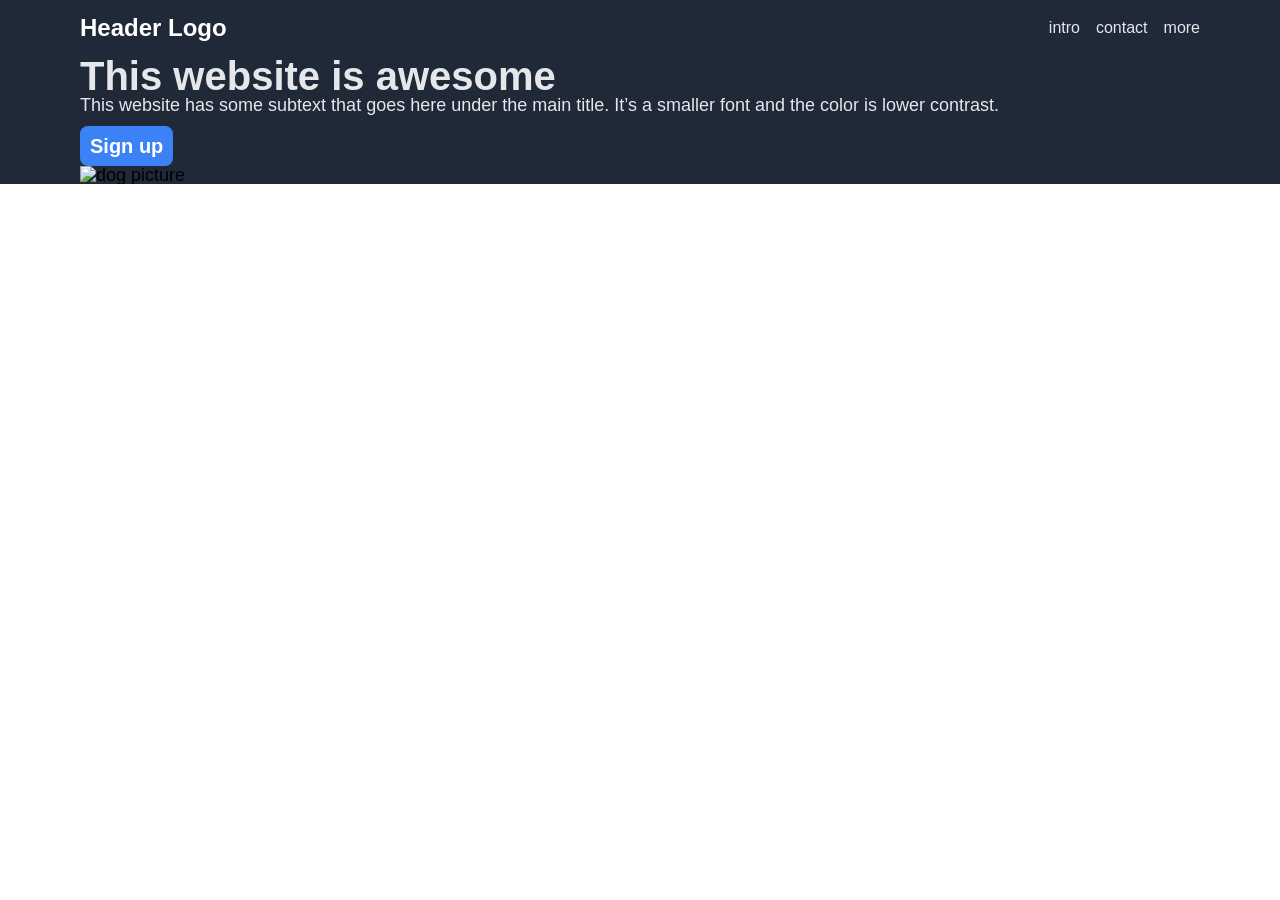
==== Frontend/RWD.html @ 5e441a7a "切版初版 Co-Authored-By: Claude Sonnet 4.6 <noreply@anthropic.com>" ====
<!doctype html>
<html lang="zh-TW">
  <head>
    <meta charset="UTF-8" />
    <meta name="viewport" content="width=device-width, initial-scale=1.0" />
    <title>Document</title>
    <link rel="stylesheet" href="css/reset.css" />
    <link rel="stylesheet" href="css/global.css" />
    <link rel="stylesheet" href="css/header.css" />
  </head>
  <body>
    <header class="header">
      <div class="container">
        <nav class="navbar">
          <h1 class="title">Header Logo</h1>
          <ul class="nav-link-group">
            <li><a href="#" class="nav-link">intro</a></li>
            <li><a href="#" class="nav-link">contact</a></li>
            <li><a href="#" class="nav-link">more</a></li>
          </ul>
        </nav>
        <div class="hero-content">
          <section class="hero-text">
            <h2 class="hero-title">This website is awesome</h2>
            <p class="hero-content">This website has some subtext that goes here under the main title. It’s a smaller font and the color is lower contrast.</p>
            <a href="#" class="hero-info-signup">Sign up</a>
          </section>
          <div class="image-placeholder">
            <img src="https://pub-e5ad6fa58965460ca72f9f8145a4d629.r2.dev/openai-images/70e942ed-c753-40c6-9789-dfa2f6c8fd0b.png" alt="dog picture">
          </div>
        </div>
      </div>
    </header>
  </body>
</html>
---- Frontend/css/global.css ----
* {
  box-sizing: border-box;
  /* font-family: Arial, Helvetica, sans-serif !important; */
}

.container{
  width: min(100% - 64px, 1120px);
  margin: 0 auto;
  
}
---- Frontend/css/header.css ----
.header {
  background-color: #1f2937;
}

.navbar {
  display: flex;
  flex-direction: column;
  align-items: center;
}

.title {
  /* outline: 2px red solid; */
  font-size: 24px;
  font-weight: 700;
  color: white;
  text-align: center;

  padding-top: 16px;
  padding-bottom: 16px;
}

.nav-link-group {
  display: flex;
  padding-bottom: 24px;
  gap: 0 16px;
}

.nav-link {
  color: #e5e7eb;
  text-decoration: none;
  font-size: 16px;
}
.hero-text {
  color: #e5e7eb;
}

.hero-title {
  font-size: 40px;
  font-weight: 800;
}

.hero-content {
  font-size: 18px;
}

.hero-info-signup{
  display: inline-block;
  background-color: #3b82f6;
  color: white;
  text-decoration: none;
  padding: 10px 10px;
  margin-top: 12px;
  border-radius: 8px;
  font-size: 20px;
  font-weight: bold;
  text-align: center;
}

@media screen and (min-width: 640px) {
  /* nav */
  .navbar {
    flex-direction: row;
    justify-content: space-between;
  }

  .nav-link-group {
    padding-bottom: 0;
  }
}
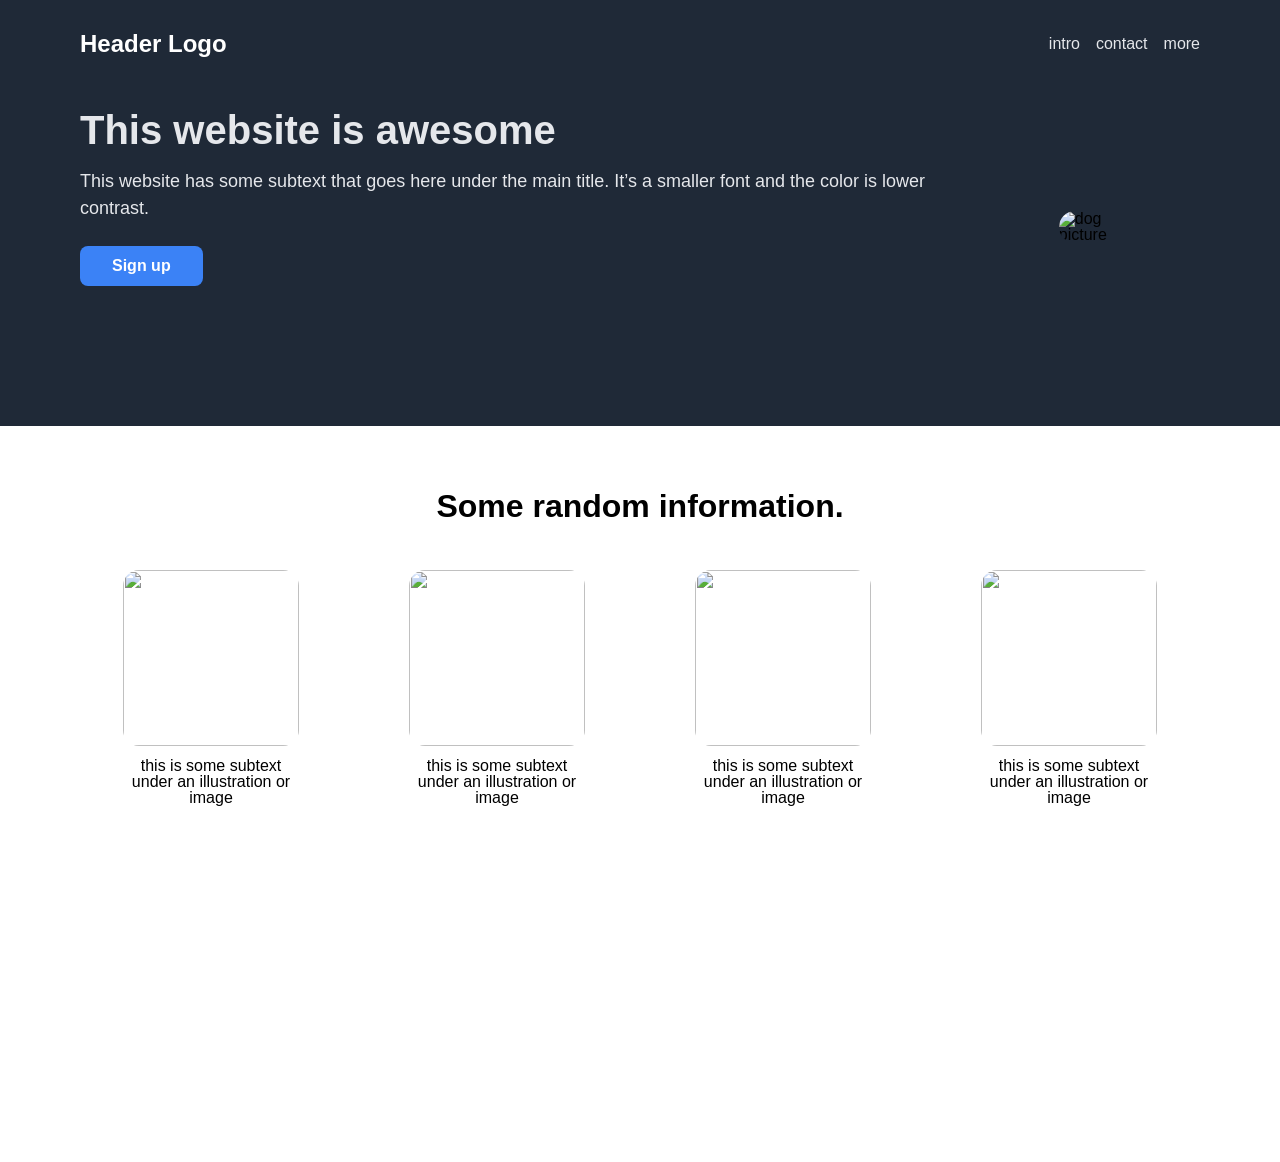
==== commit f2c8213f: "切完 info 四格圖 Co-Authored-By: Claude Sonnet 4.6 <noreply@anthropic.com>" ====
--- a/Frontend/RWD.html
+++ b/Frontend/RWD.html
@@ -7,6 +7,7 @@
     <link rel="stylesheet" href="css/reset.css" />
     <link rel="stylesheet" href="css/global.css" />
     <link rel="stylesheet" href="css/header.css" />
+    <link rel="stylesheet" href="css/main.css" />
   </head>
   <body>
     <header class="header">
@@ -22,7 +23,7 @@
         <div class="hero-content">
           <section class="hero-text">
             <h2 class="hero-title">This website is awesome</h2>
-            <p class="hero-content">This website has some subtext that goes here under the main title. It’s a smaller font and the color is lower contrast.</p>
+            <p class="hero-inline-content">This website has some subtext that goes here under the main title. It’s a smaller font and the color is lower contrast.</p>
             <a href="#" class="hero-info-signup">Sign up</a>
           </section>
           <div class="image-placeholder">
@@ -31,5 +32,38 @@
         </div>
       </div>
     </header>
+    <main>
+      <section class="middle">
+        <div class="container">
+          <h3>Some random information.</h3>
+          <div class="cards">
+            <div class="card">
+              <div class="card-pic">
+                <img src="https://pub-e5ad6fa58965460ca72f9f8145a4d629.r2.dev/openai-images/70e942ed-c753-40c6-9789-dfa2f6c8fd0b.png" alt="">
+              </div>
+              <p>this is some subtext under an illustration or image</p>
+            </div>
+            <div class="card">
+              <div class="card-pic">
+                <img src="https://pub-e5ad6fa58965460ca72f9f8145a4d629.r2.dev/openai-images/70e942ed-c753-40c6-9789-dfa2f6c8fd0b.png" alt="">
+              </div>
+              <p>this is some subtext under an illustration or image</p>
+            </div>
+            <div class="card">
+              <div class="card-pic">
+                <img src="https://pub-e5ad6fa58965460ca72f9f8145a4d629.r2.dev/openai-images/70e942ed-c753-40c6-9789-dfa2f6c8fd0b.png" alt="">
+              </div>
+              <p>this is some subtext under an illustration or image</p>
+            </div>
+            <div class="card">
+              <div class="card-pic">
+                <img src="https://pub-e5ad6fa58965460ca72f9f8145a4d629.r2.dev/openai-images/70e942ed-c753-40c6-9789-dfa2f6c8fd0b.png" alt="">
+              </div>
+              <p>this is some subtext under an illustration or image</p>
+            </div>
+          </div>
+        </div>
+      </section>
+    </main>
   </body>
 </html>
--- a/Frontend/css/global.css
+++ b/Frontend/css/global.css
@@ -1,5 +1,6 @@
 * {
   box-sizing: border-box;
+  /* background-color: #1f2937; */
   /* font-family: Arial, Helvetica, sans-serif !important; */
 }
 
--- a/Frontend/css/header.css
+++ b/Frontend/css/header.css
@@ -1,11 +1,13 @@
 .header {
   background-color: #1f2937;
+  padding-bottom: 80px;
 }
 
 .navbar {
   display: flex;
   flex-direction: column;
   align-items: center;
+  padding: 16px 0 36px;
 }
 
 .title {
@@ -30,30 +32,51 @@
   text-decoration: none;
   font-size: 16px;
 }
+
+/* 標題區塊 */
+.hero-content{
+  display: flex;
+  flex-direction: column;
+}
+
 .hero-text {
   color: #e5e7eb;
+  margin-bottom: 48px;
 }
 
 .hero-title {
   font-size: 40px;
   font-weight: 800;
+  line-height: 1.1;
+  margin-bottom: 16px;
+  text-align: center;
 }
 
-.hero-content {
+.hero-inline-content {
   font-size: 18px;
+  text-align: center;
+  line-height: 1.5;
+  margin-bottom: 24px;
 }
 
 .hero-info-signup{
-  display: inline-block;
+  display: block;
+  width: fit-content;
+  margin: 12px auto 0;
   background-color: #3b82f6;
   color: white;
   text-decoration: none;
-  padding: 10px 10px;
-  margin-top: 12px;
+  padding: 12px 32px;
   border-radius: 8px;
-  font-size: 20px;
+  font-size: 16px;
   font-weight: bold;
   text-align: center;
+}
+
+.image-placeholder img {
+  width: 100%;
+  display: block;
+  border-radius: 16px;
 }
 
 @media screen and (min-width: 640px) {
@@ -67,3 +90,21 @@
     padding-bottom: 0;
   }
 }
+
+@media screen and (min-width: 678px) {
+  .hero-content{
+    flex-direction: row;
+    align-items: center;
+    gap: 48px;
+  }
+  .hero-title, .hero-inline-content{
+    text-align: start;
+  }
+  .hero-info-signup{
+    margin: 12px 0;
+  }
+
+  .image-placeholder{
+    padding: 50px;
+  }
+}
--- a/Frontend/css/main.css
+++ b/Frontend/css/main.css
@@ -0,0 +1,58 @@
+.middle{
+  padding: 64px 0 96px;
+  text-align: center;
+}
+
+.container > h3{
+  font-size: 32px;
+  font-weight: 800;
+  margin-bottom: 48px;
+}
+
+.cards{
+  display: grid;
+  width: 100%;
+
+  grid-template-rows: repeat(4, 1fr);
+
+  gap: 24px;
+}
+
+.card {
+    width: 100%;
+    max-width: 176px;
+    margin: 0 auto;
+}
+
+.card-pic {
+    aspect-ratio: 1;
+    border: none;
+    border-radius: 16px;
+    margin-bottom: 12px;
+    overflow: hidden;
+}
+
+.card-pic img {
+  object-fit: cover;
+  display: block;
+  width: 100%;
+  height: 100%;
+}
+
+.card-pic p{
+  font-size: 16px;
+  color:#4b5563
+}
+
+@media screen and (min-width: 640px) {
+  .cards{
+    grid-template-columns: 1fr 1fr;
+    grid-template-rows: 1fr 1fr;
+  }
+}
+
+@media screen and (min-width: 1024px) {
+  .cards{
+    grid-template-columns: repeat(4, 1fr);
+  }
+}
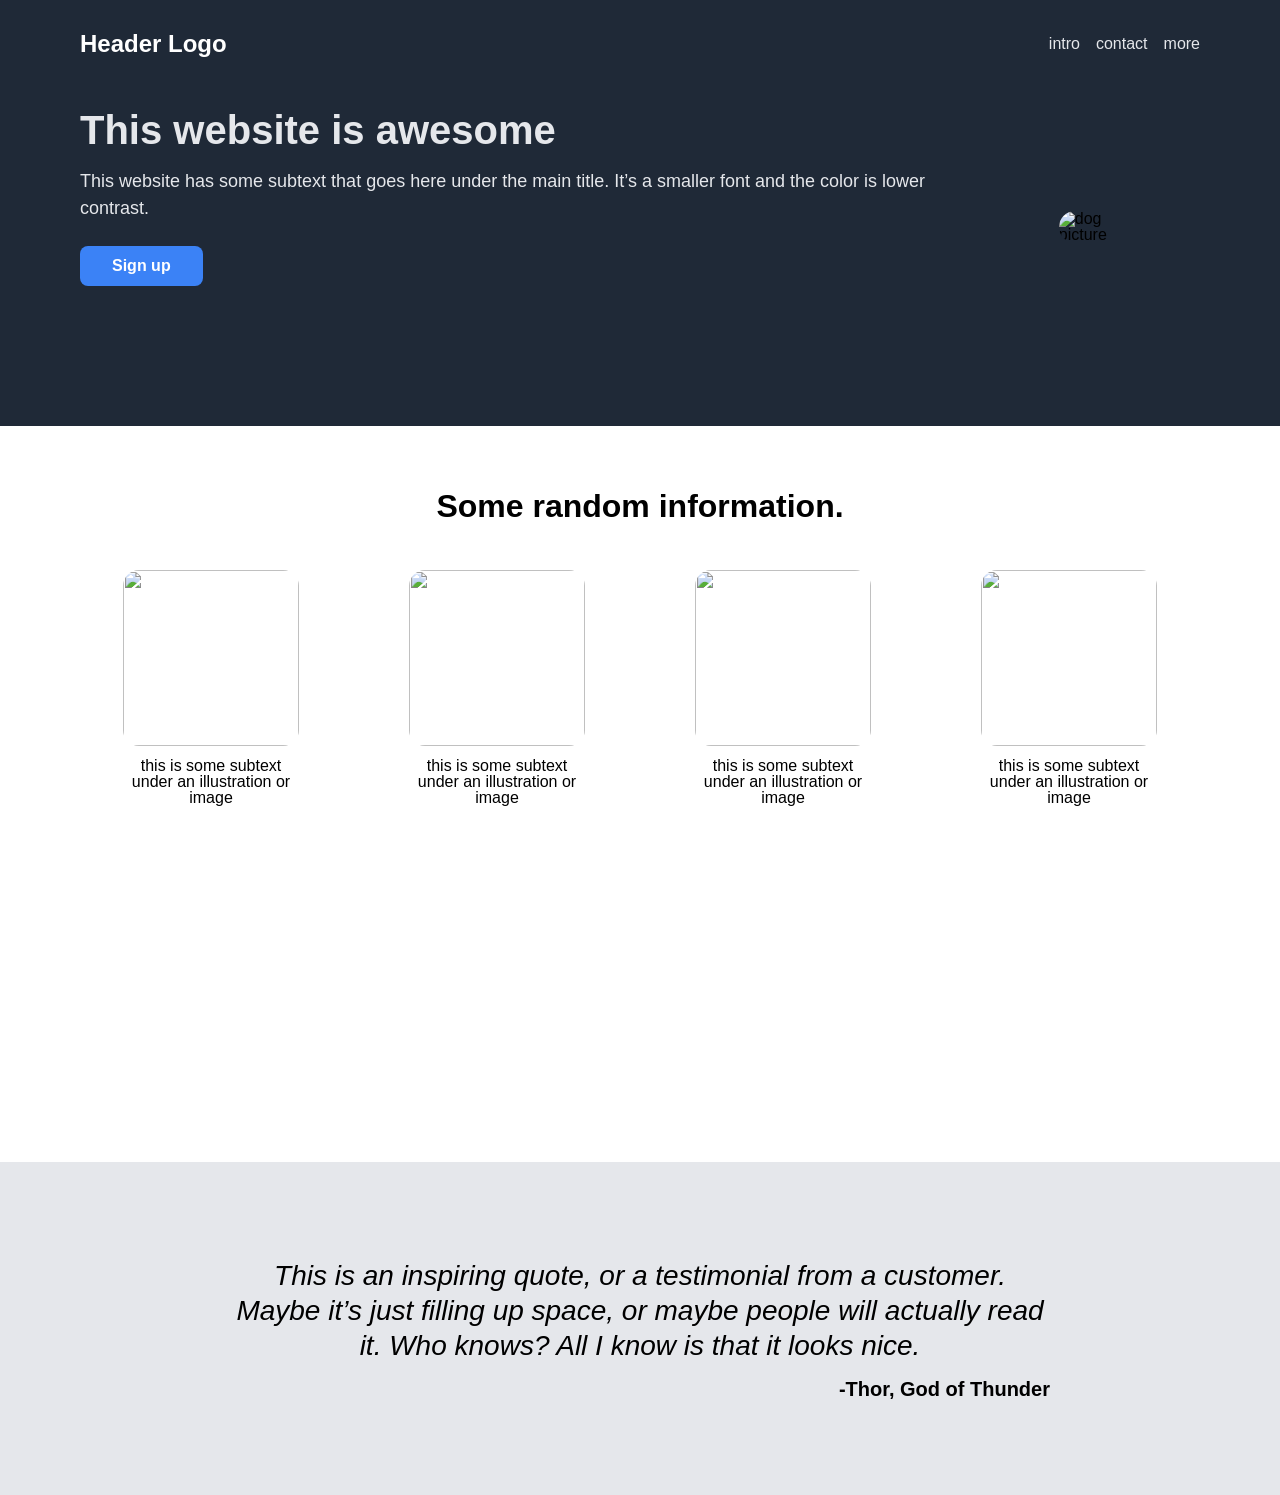
==== commit 6e19437d: "quote" ====
--- a/Frontend/RWD.html
+++ b/Frontend/RWD.html
@@ -8,6 +8,7 @@
     <link rel="stylesheet" href="css/global.css" />
     <link rel="stylesheet" href="css/header.css" />
     <link rel="stylesheet" href="css/main.css" />
+    <link rel="stylesheet" href="css/quote.css" />
   </head>
   <body>
     <header class="header">
@@ -64,6 +65,18 @@
           </div>
         </div>
       </section>
+      <section class="quote-sec">
+        <div class="container">
+          <div class="quote-content">
+            <p class="quote">
+              This is an inspiring quote, or a testimonial from a customer. Maybe it’s just filling up space, or maybe people will actually read it. Who knows? All I know is that it looks nice.
+            </p>
+            <p class="author">
+              -Thor, God of Thunder
+            </p>
+          </div>
+        </div>
+      </section>
     </main>
   </body>
 </html>
--- a/Frontend/css/global.css
+++ b/Frontend/css/global.css
@@ -7,5 +7,4 @@
 .container{
   width: min(100% - 64px, 1120px);
   margin: 0 auto;
-  
 }
--- a/Frontend/css/quote.css
+++ b/Frontend/css/quote.css
@@ -0,0 +1,23 @@
+.quote-sec{
+  background-color: #e5e7eb;
+  padding: 96px 0
+}
+
+.quote-content{
+  margin: 0 auto;
+  max-width: 820px;
+}
+
+.quote{
+  text-align: center;
+  font-size: 28px;
+  font-style: italic;
+  line-height: 1.25;
+}
+
+.author{
+  text-align: right;
+  font-size: 20px;
+  font-weight: 800;
+  margin-top: 16px;
+}
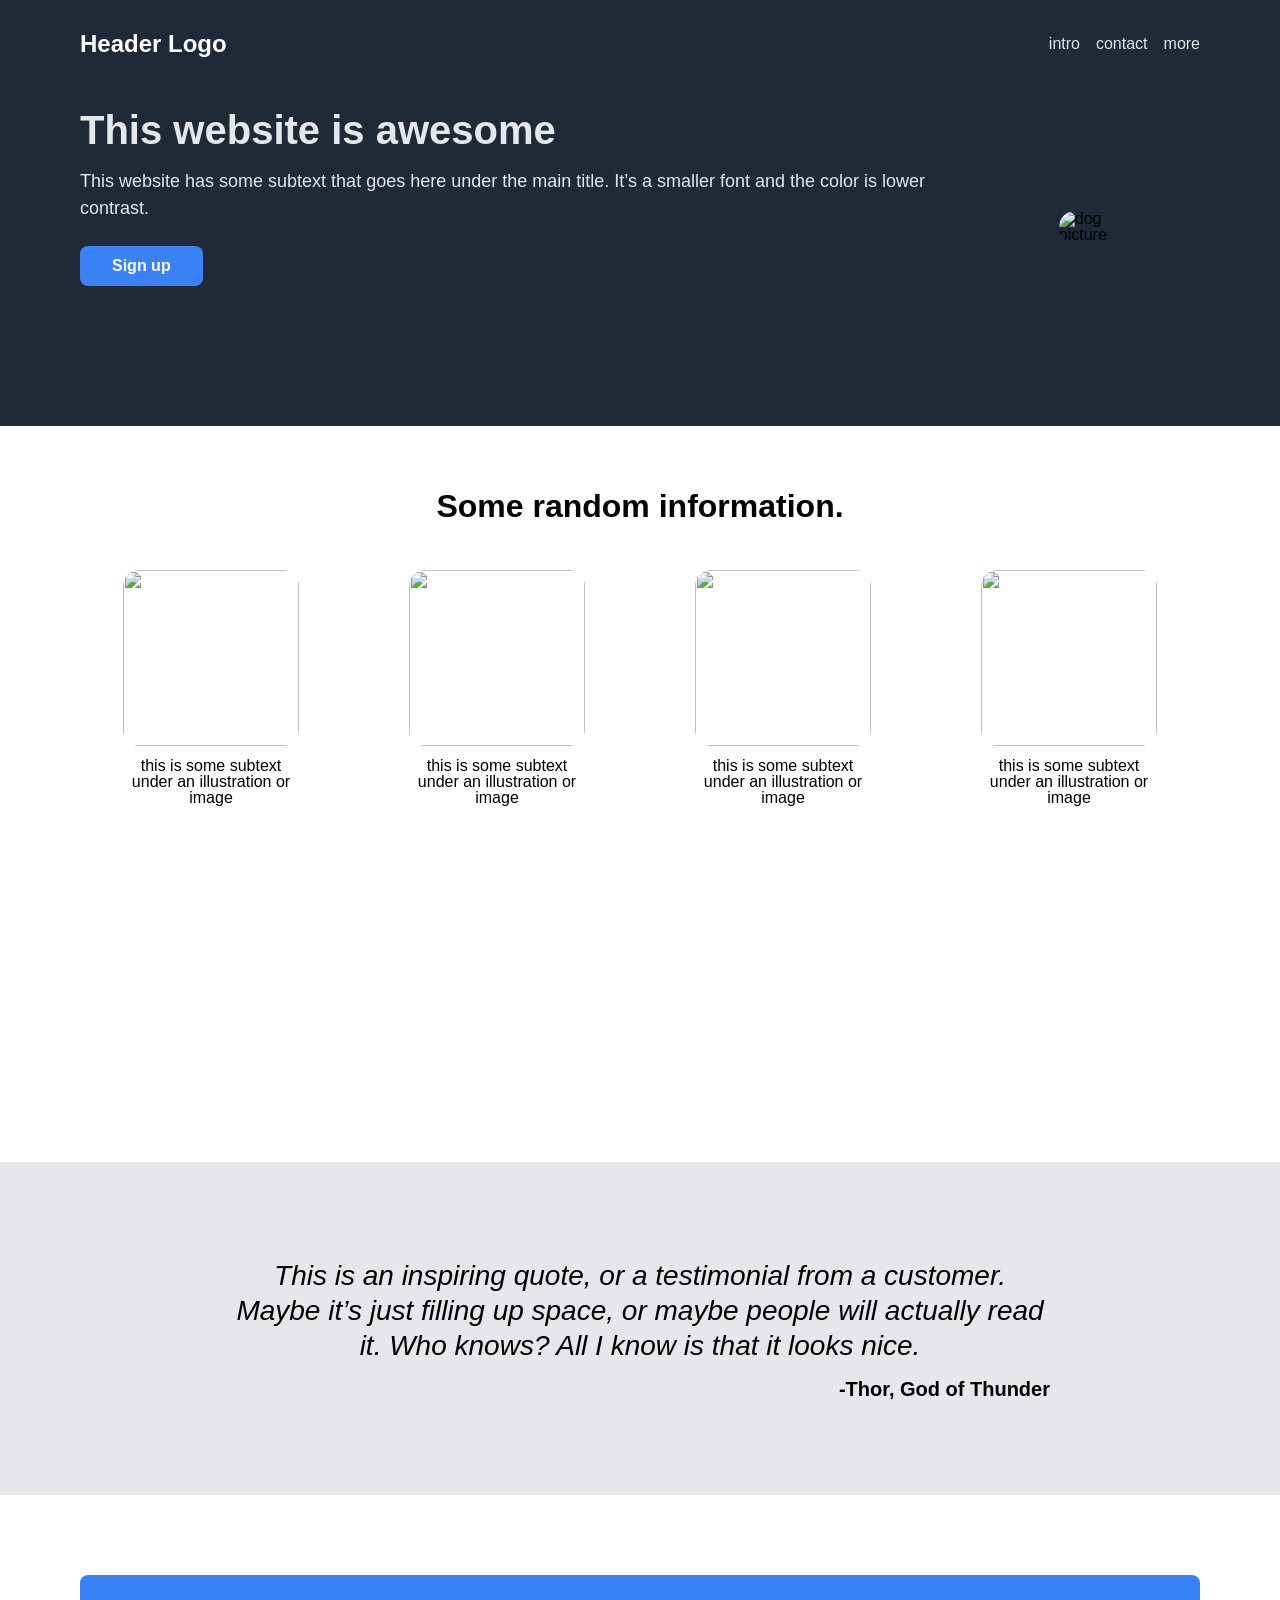
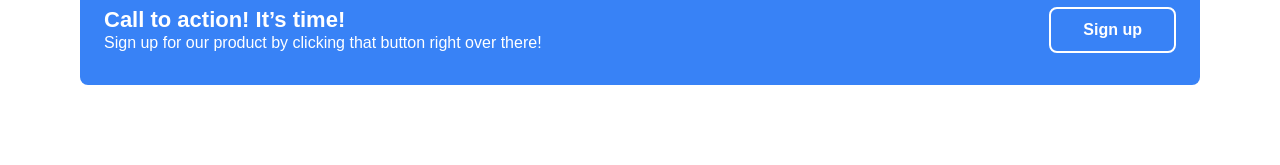
==== commit 77353b0c: "action button" ====
--- a/Frontend/RWD.html
+++ b/Frontend/RWD.html
@@ -9,6 +9,7 @@
     <link rel="stylesheet" href="css/header.css" />
     <link rel="stylesheet" href="css/main.css" />
     <link rel="stylesheet" href="css/quote.css" />
+    <link rel="stylesheet" href="css/action.css" />
   </head>
   <body>
     <header class="header">
@@ -77,6 +78,19 @@
           </div>
         </div>
       </section>
+      <section class="action">
+        <div class="container">
+          <div class="action-content">
+            <div class="action-inside-content">
+              <h4>Call to action! It’s time!</h4>
+              <p>Sign up for our product by clicking that button right over there!</p>
+            </div>
+            <button class="btn">
+            Sign up
+            </button>
+          </div>
+        </div>
+      </section>
     </main>
   </body>
 </html>
--- a/Frontend/css/action.css
+++ b/Frontend/css/action.css
@@ -0,0 +1,46 @@
+.action{
+  padding: 80px 0;
+}
+
+.action-content{
+  background-color: #3882f6;
+  color: white;
+  border-radius: 8px;
+  padding: 32px 24px;
+
+  display: flex;
+  flex-direction: column;
+  align-items: center;
+  text-align: center;
+  gap:24px;
+}
+
+.action-inside-content h4{
+  font-size: 22px;
+  margin-bottom: 4px;
+}
+
+.action-inside-content p{
+  font-size: 16px;
+}
+
+.btn{
+  background-color: #3882f6;
+  color: white;
+  border: 2px solid white;
+  border-radius: 8px;
+  padding: 12px 32px;
+  font-size: 16px;
+  font-weight: 800;
+}
+
+@media screen and (min-width: 768px) {
+  .action-content{
+    flex-direction: row;
+    justify-content: space-between;
+  }
+
+  .action-inside-content h4{
+  text-align: start;
+  }
+}
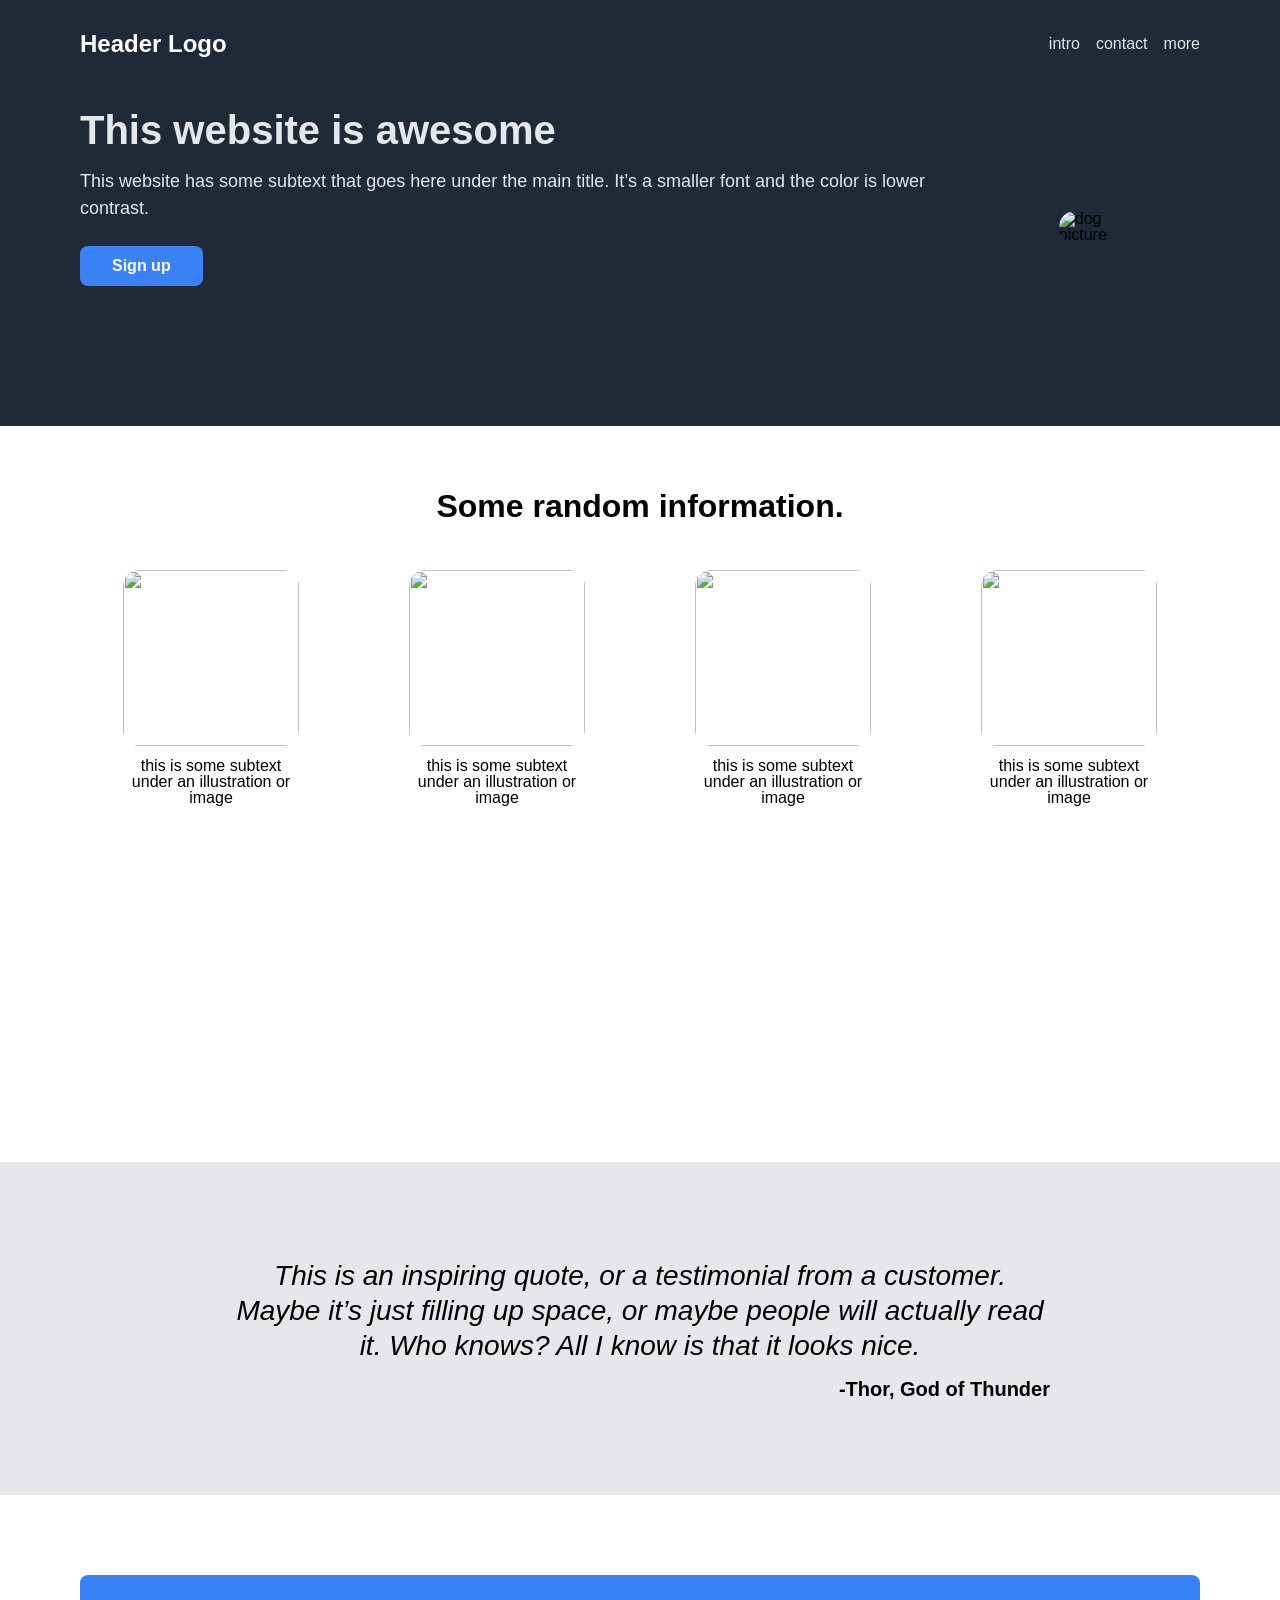
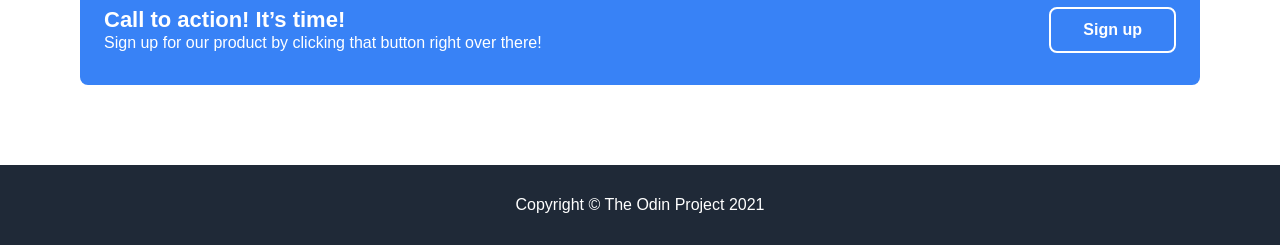
==== commit fd39be1c: "footer" ====
--- a/Frontend/RWD.html
+++ b/Frontend/RWD.html
@@ -10,6 +10,7 @@
     <link rel="stylesheet" href="css/main.css" />
     <link rel="stylesheet" href="css/quote.css" />
     <link rel="stylesheet" href="css/action.css" />
+    <link rel="stylesheet" href="css/footer.css" />
   </head>
   <body>
     <header class="header">
@@ -92,5 +93,8 @@
         </div>
       </section>
     </main>
+    <footer class="footer">
+      Copyright © The Odin Project 2021
+    </footer>
   </body>
 </html>
--- a/Frontend/css/footer.css
+++ b/Frontend/css/footer.css
@@ -0,0 +1,6 @@
+.footer{
+  padding: 32px 0;
+  text-align: center;
+  background-color: #1f2937;
+  color: white;
+}
